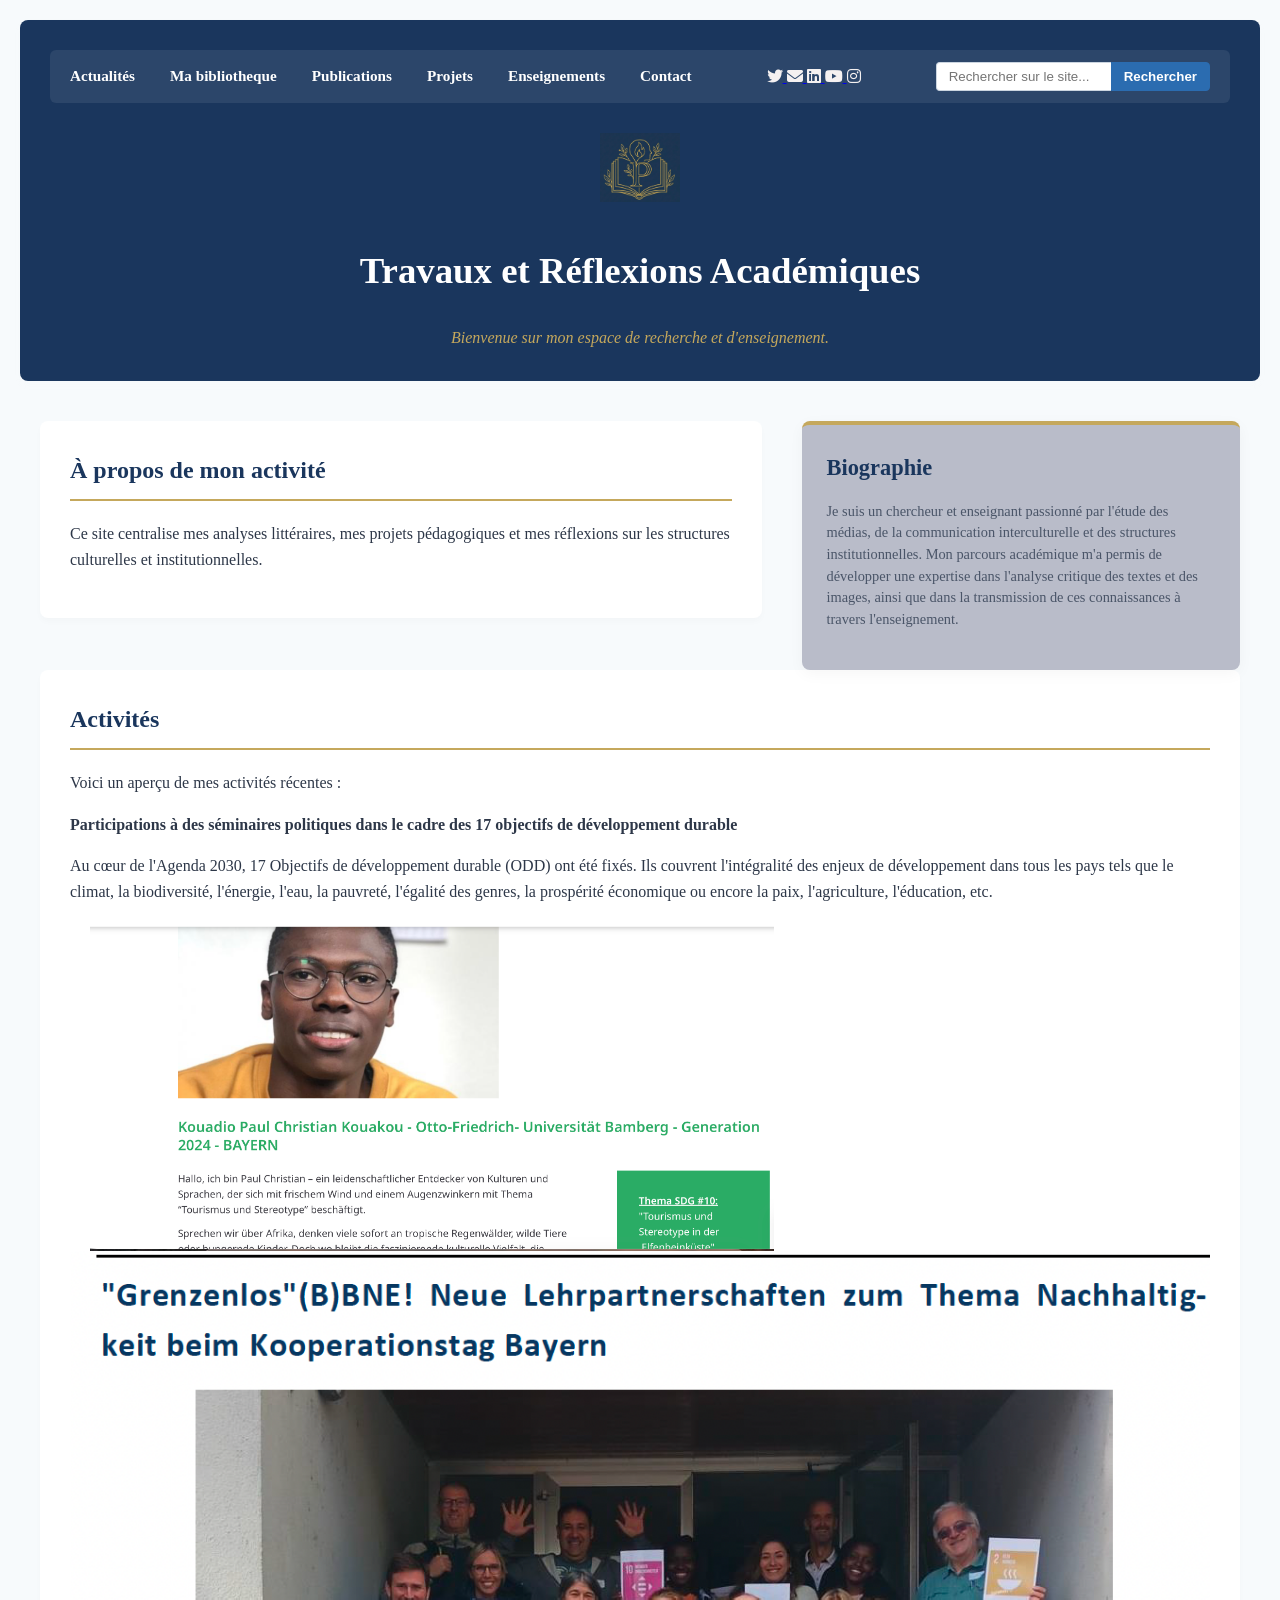
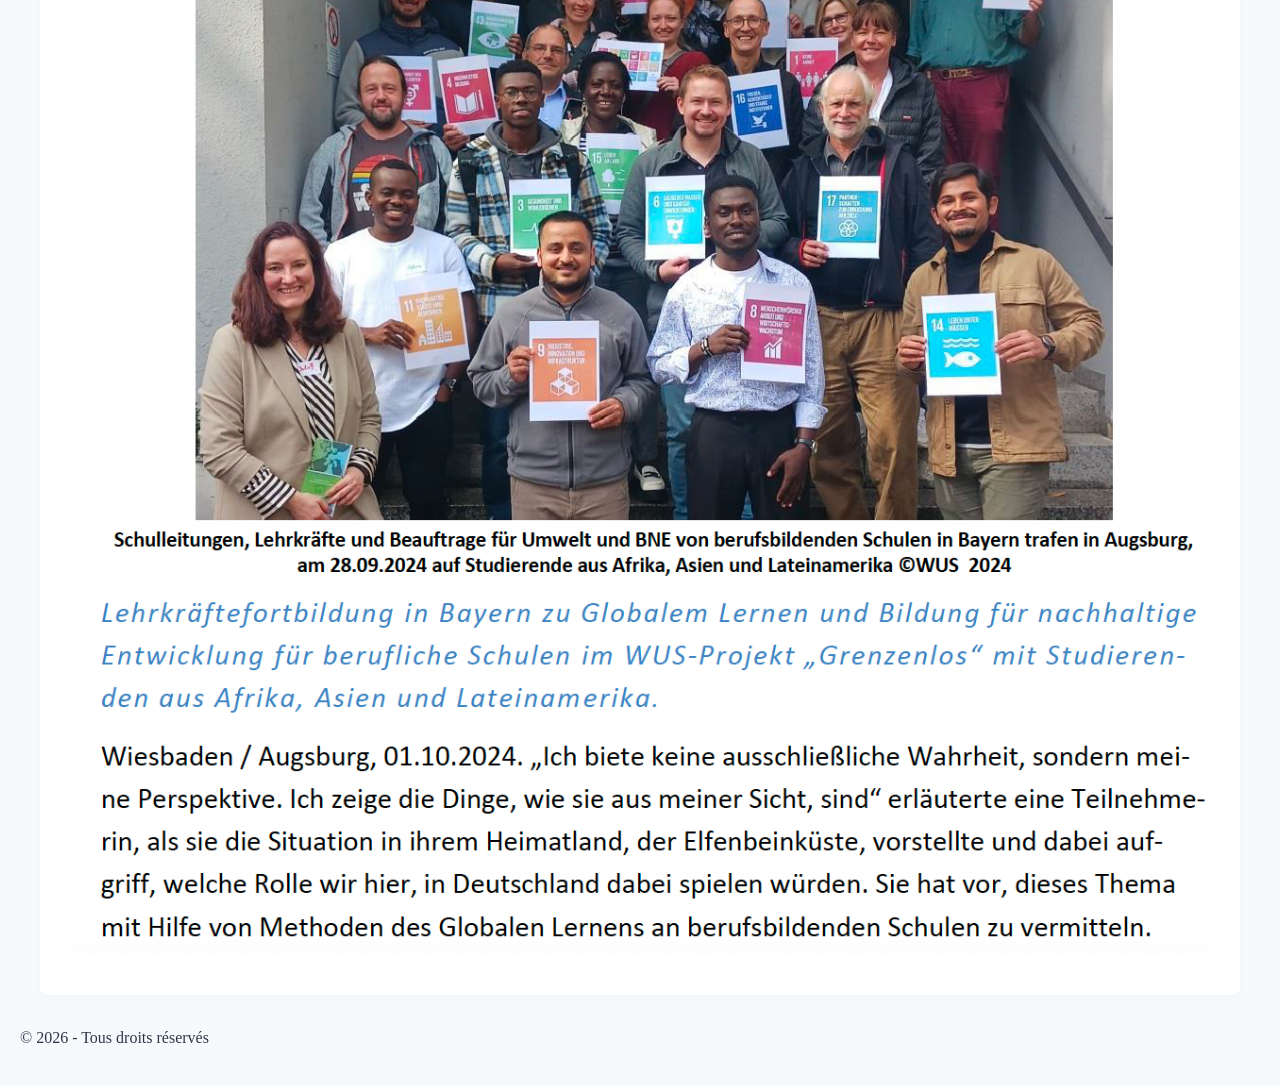
==== index.html @ 334a9cfa "Add files via upload" ====
<!DOCTYPE html>
<html lang="fr">
<head>
    <meta charset="UTF-8">
    <meta name="viewport" content="width=device-width, initial-scale=1.0">
    <title>Mes Reflections Académiques</title>
    <link rel="icon" type="image/x-icon" href="Favicon.ico">
    <link rel="stylesheet" href="https://cdnjs.cloudflare.com/ajax/libs/font-awesome/6.4.0/css/all.min.css">
    <link rel="stylesheet" href="style.css">
</head>
<header>
    <div class="barre-superieure">
        <!-- Liens de navigation (à gauche) -->
        <nav class="menu-navigation">
            <a href="#presentation">Actualités</a>
            <a href="#biographie">Ma bibliotheque</a>
            <a href="#telechargements">Publications</a>
            <a href="#projets">Projets</a>
            <a href="#ressources">Enseignements</a>
            <a href="#contact">Contact</a>
        </nav>
        <!-- Icônes de contact (au centre) -->
         <div class="zone-contact">
                <a href="https://twitter.com/example" target="_blank"</a>
                    <i class="fa-brands fa-twitter"></i>
                <a href="mailto:votre.email@ecole.com" aria-label="Email"</a>
                    <i class="fa-solid fa-envelope"></i>
                <a href="https://linkedin.com/in/example" target="_blank"</a>
                    <i class="fa-brands fa-linkedin"></i>
                <a href="https://youtube.com/example" target="_blank"</a>
                    <i class="fa-brands fa-youtube"></i>
                <a href="https://instagram.com/example" target="_blank"</a>
                    <i class="fa-brands fa-instagram"></i>
                </a>
        </div>
        <!-- Barre de recherche (à droite) -->
        <div class="zone-recherche">
            <form action="#" method="get">
                <input type="text" placeholder="Rechercher sur le site...">
                <button type="submit">Rechercher</button>
            </form>
        </div>
    </div>
    <!-- Titre principal du site -->
    <div class="titre-site">
        <!-- Intégration de l'image du logo -->
    <img src="Mon logo 1.jpg" alt="Logo Académique" class="logo-site">
        <h1>Travaux et Réflexions Académiques</h1>
        <p>Bienvenue sur mon espace de recherche et d'enseignement.</p>
    </div>
</header>
<body>
    <main>
    <!-- ZONE 1 : LES DEUX COLONNES CÔTE À CÔTE -->
    <div class="contenu-principal">
        
        <!-- COLONNE GAUCHE -->
        <div class="colonne-gauche">
            <section id="presentation">
                <h2>À propos de mon activité</h2>
                <p>Ce site centralise mes analyses littéraires, mes projets pédagogiques et mes réflexions sur les structures culturelles et institutionnelles.</p>
            </section>
        </div>

        <!-- COLONNE DROITE (BIOGRAPHIE) -->
        <aside class="colonne-droite biographie-box">
            <h3>Biographie</h3>
            <p>Je suis un chercheur et enseignant passionné par l'étude des médias, de la communication interculturelle et des structures institutionnelles. Mon parcours académique m'a permis de développer une expertise dans l'analyse critique des textes et des images, ainsi que dans la transmission de ces connaissances à travers l'enseignement.</p>
        </aside>

    </div> <!-- FIN DES DEUX COLONNES -->

    <!-- ZONE 2 : LE BLOC DU BAS (REPREND TOUTE LA LARGEUR AUTOMATIQUEMENT) -->
    <div class="bloc-inferieur">
        <section id="activites-recentes">
            <h2>Activités</h2>
            <p>Voici un aperçu de mes activités récentes :</p>
            <p><strong>Participations à des séminaires politiques dans le cadre des 17 objectifs de développement durable</strong></p>
            <p>Au cœur de l'Agenda 2030, 17 Objectifs de développement durable (ODD) ont été fixés. Ils couvrent l'intégralité des enjeux de développement dans tous les pays tels que le climat, la biodiversité, l'énergie, l'eau, la pauvreté, l'égalité des genres, la prospérité économique ou encore la paix, l'agriculture, l'éducation, etc.</p>
            
            <!-- CONTENEUR POUR CALIBRER L'IMAGE -->
            <div class="conteneur-illustration">
            <a href="https://wusgermany.de/de/internationale-studierende/grenzenlos-globales-lernen-der-beruflichen-bildung/grenzenlos-aktive/kouadio-paul-christian-kouakou-otto-friedrich-universitaet-bamberg-generation-2024-bayern" target="_blank" rel="noopener noreferrer">
                <img src="WUS.png" alt="Illustration Activités" class="img-wus">
            </a>
                <img src="wus cooperation.png" alt="Illustration ODD" class="img-presse">
            </div>
        </section>
    </div>
</main>
    </main>
    <footer>
        <p>&copy; 2026 - Tous droits réservés</p>
    </footer>
</body>
</html>
---- style.css ----
/* ==========================================================================
   1. COMPORTEMENT GLOBAL ET FONDATIONS
   ========================================================================== */
html {
    scroll-behavior: smooth;
}

body {
    font-family: 'Georgia', serif;
    background-color: #f7fafc;
    color: #2d3748;
    line-height: 1.6;
    margin: 0;
    padding: 20px;
}

/* --- SÉCURITÉ RESPONSIVE GLOBALE POUR TOUTES LES IMAGES --- */
img {
    max-width: 100%; /* L'image ne peut JAMAIS dépasser la largeur de son parent */
    height: auto;     /* Conserve les proportions pour ne pas déformer l'image */
}

/* ==========================================================================
   2. EN-TÊTE GLOBAL (HEADER BLEU NUIT)
   ========================================================================== */
header {
    background-color: #1a365d;
    padding: 30px;
    border-radius: 8px;
    margin-bottom: 40px;
    box-shadow: 0 4px 6px rgba(234, 231, 231, 0.05);
}

/* Alignement du logo et du texte au centre du header */
.titre-site {
    display: flex;
    flex-direction: column;   /* Aligne verticalement : Logo puis Titre puis Sous-titre */
    align-items: center;       /* Centre le tout horizontalement */
    justify-content: center;
    margin-top: 20px;
    gap: 15px;                /* Crée un espace harmonieux de 15px entre le logo et le titre */
}

/* Redimensionnement précis du logo sur le site */
.logo-site {
    width: 80px;              /* Taille idéale pour que le logo soit visible sans être imposant */
    height: auto;
    display: block;
    transition: transform 0.3s ease; /* Petit effet fluide au survol */
}

/* Optionnel : Une légère animation quand on passe la souris sur le logo */
.logo-site:hover {
    transform: scale(1.05);   /* Le logo grossit très subtilement de 5% */
}
.barre-superieure {
    display: flex;
    flex-direction: row;
    justify-content: space-between;
    align-items: center;
    width: 100%;
    flex-wrap: nowrap;
    
    background-color: rgba(255, 255, 255, 0.08);
    padding: 12px 20px;
    border-radius: 6px;
    margin-bottom: 30px;
    box-sizing: border-box;
}

.menu-navigation {
    display: flex;
    gap: 35px;
}

.menu-navigation a {
    color: #ffffff;
    text-decoration: none;
    font-weight: bold;
    font-size: 0.95rem;
    white-space: nowrap;
    transition: color 0.2s ease;
}

.menu-navigation a:hover {
    color: #c5a85c;
}

.zone-recherche form {
    display: flex;
}

.zone-recherche input {
    width: 150px;
    padding: 6px 12px;
    border: 1px solid #cbd5e0;
    border-right: none;
    border-radius: 4px 0 0 4px;
    outline: none;
    box-shadow: none;
}

.zone-recherche button {
    padding: 6px 12px;
    background-color: #2b6cb0;
    color: white;
    border: 1px solid #2b6cb0;
    border-radius: 0 4px 4px 0;
    cursor: pointer;
    font-weight: bold;
}

.zone-recherche button:hover {
    background-color: #1a365d;
}

.titre-site {
    text-align: center;
    margin-top: 20px;
}

.titre-site h1 {
    color: #ffffff;
    font-size: 2.3rem;
    margin-bottom: 10px;
}

.titre-site p {
    color: #c5a85c;
    font-style: italic;
    margin: 0;
}

/* --- COULEUR DES LOGOS DE L'EN-TÊTE (HAUT) --- */
.barre-superieure .fa-brands, 
.barre-superieure .fa-solid {
    color: #f5f1f1;
    transition: color 0.2s ease;
}

/* Couleur de ces mêmes logos lorsque vous passez la souris dessus */
.barre-superieure a:hover .fa-brands,
.barre-superieure a:hover .fa-solid {
    color: #c5a85c;
}

/* ==========================================================================
   3. DISPOSITION EN DOUBLE COLONNE (ZONES PRINCIPALES)
   ========================================================================== */
main {
    max-width: 1200px;
    margin: 0 auto;
    padding: 0 10px;
}

.contenu-principal {
    display: flex;
    flex-direction: row;            /* Aligne les enfants sur une ligne horizontale */
    justify-content: space-between; /* Distribue l'espace résiduel entre les blocs */
    gap: 40px;                      /* Interstice de 40 pixels entre les colonnes */
    align-items: flex-start;        /* Aligne les sommets des deux blocs par le haut */
    width: 100%;
}

.colonne-gauche {
    flex: 65; 
    width: 65%;                     /* Ajout du symbole % indispensable */
}

.colonne-droite {
    flex: 35;
    width: 35%;                     /* Ajout du symbole % indispensable */
    box-sizing: border-box; 
}

section {
    background: #ffffff;
    padding: 30px;
    margin-bottom: 30px;
    border-radius: 8px;
    box-shadow: 0 4px 6px rgba(0, 0, 0, 0.02);
}

h2 {
    color: #1a365d;
    border-bottom: 2px solid #c5a85c;
    padding-bottom: 10px;
    margin-top: 0;
}

/* ==========================================================================
   4. STRUCTURE DE LA CADRE (BOX) DE BIOGRAPHIE
   ========================================================================== */
.biographie-box {
    background-color: #b9bcc9;
    padding: 25px;
    border-radius: 8px;
    border-top: 4px solid #c5a85c;
    box-shadow: 0 4px 15px rgba(0, 0, 0, 0.04);
}

.biographie-box h3 {
    color: #1a365d;
    font-size: 1.4rem;
    margin-top: 0;
    margin-bottom: 15px;
}

.bio-image-container {
    text-align: left;
    margin-bottom: 15px;
}

.bio-img {
    max-width: 100%;
    height: auto;
    border-radius: 4px;
}

.biographie-box p {
    font-size: 0.9rem;
    line-height: 1.5;
    color: #4a5568;
    text-align: left;
}

/* ==========================================================================
   5. STRUCTURE DE LA SECTION ACTIVITES
   ========================================================================== */
.second-contenu {
    display: flex;
    flex-direction: column;
    gap: 20px;
    margin-top: 30px;
}
   
#activites {
    background-color: #e2e8f0;
    padding: 20px;
    border-radius: 8px;
    margin-top: 30px;
}

.wus-activities {
    list-style-type: none;
    margin: 0;
    padding: 0;
}

.img-wus {
    max-width: 60%;
    height: auto;
    display: block;
    margin: 20px auto 0 20px;
}

/* ==========================================================================
   6. CONTACT ET LOGOS
   ========================================================================== */
.reseaux-sociaux {
    display: flex;
    flex-direction: row;
    gap: 30px;
    margin-top: 25px;
    padding: 0;
    list-style: none;
}

.reseaux-sociaux a {
    font-size: 2.2rem;
    color: #c5a85c;
    text-decoration: none;
    border: none;
    transition: color 0.2s ease;
}

.reseaux-sociaux a:hover {
    color: #efc005;
}

/* ==========================================================================
   7. ADAPTATION SMARTPHONE (SÉCURISÉE)
   ========================================================================== */
@media (max-width: 768px) {
    .contenu-principal {
        flex-direction: column;
    }
    .colonne-gauche, .colonne-droite {
        width: 100%;
    }
}
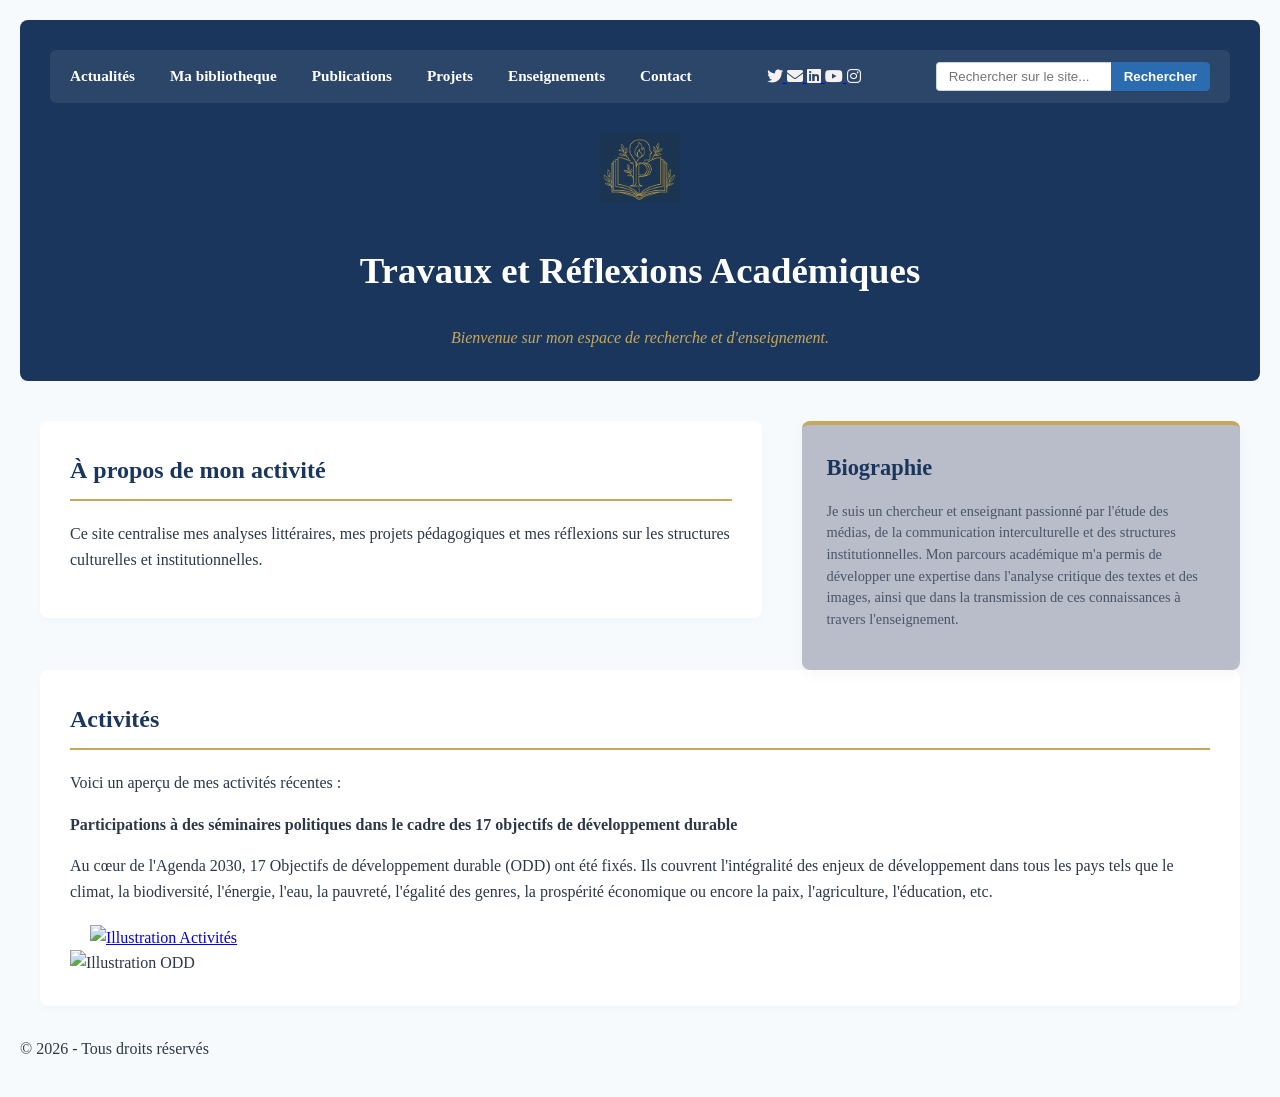
==== commit 933a78ca: "Add files via upload" ====
--- a/index.html
+++ b/index.html
@@ -4,7 +4,7 @@
     <meta charset="UTF-8">
     <meta name="viewport" content="width=device-width, initial-scale=1.0">
     <title>Mes Reflections Académiques</title>
-    <link rel="icon" type="image/x-icon" href="Favicon.ico">
+    <link rel="icon" type="image/x-icon" href="Mon logo 1.jpg">
     <link rel="stylesheet" href="https://cdnjs.cloudflare.com/ajax/libs/font-awesome/6.4.0/css/all.min.css">
     <link rel="stylesheet" href="style.css">
 </head>
@@ -81,9 +81,9 @@
             <!-- CONTENEUR POUR CALIBRER L'IMAGE -->
             <div class="conteneur-illustration">
             <a href="https://wusgermany.de/de/internationale-studierende/grenzenlos-globales-lernen-der-beruflichen-bildung/grenzenlos-aktive/kouadio-paul-christian-kouakou-otto-friedrich-universitaet-bamberg-generation-2024-bayern" target="_blank" rel="noopener noreferrer">
-                <img src="WUS.png" alt="Illustration Activités" class="img-wus">
+                <img src="images/WUS.png" alt="Illustration Activités" class="img-wus">
             </a>
-                <img src="wus cooperation.png" alt="Illustration ODD" class="img-presse">
+                <img src="images/wus cooperation.png" alt="Illustration ODD" class="img-presse">
             </div>
         </section>
     </div>
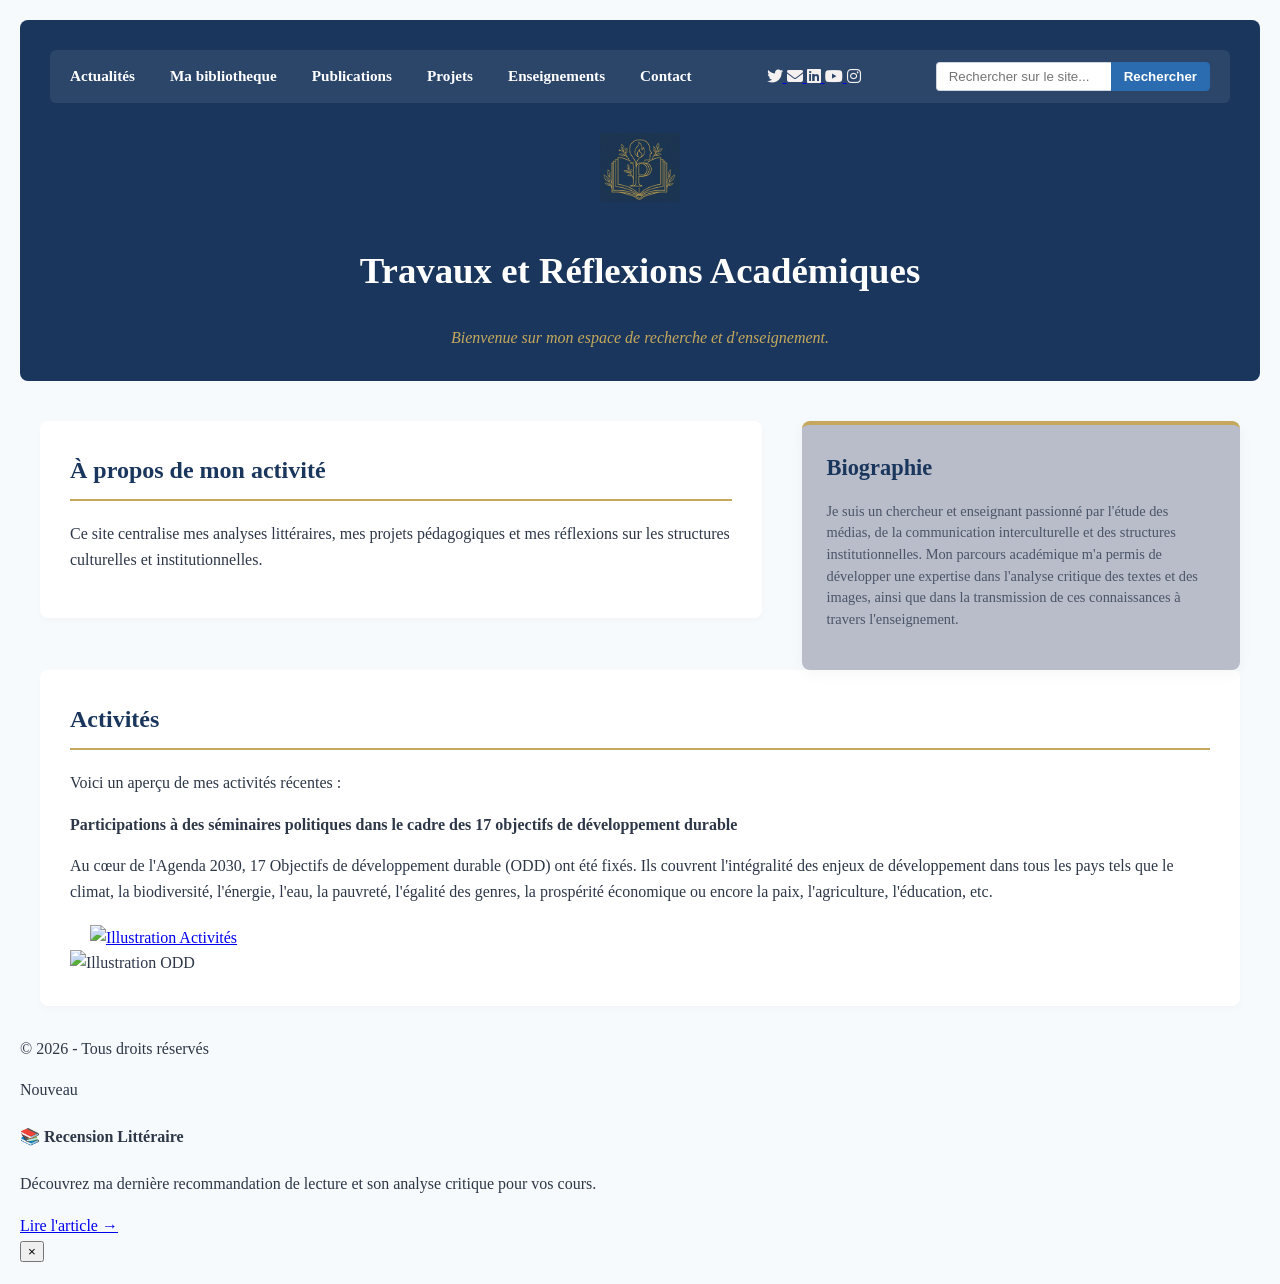
==== commit 39052ddf: "Add files via upload" ====
--- a/index.html
+++ b/index.html
@@ -4,7 +4,7 @@
     <meta charset="UTF-8">
     <meta name="viewport" content="width=device-width, initial-scale=1.0">
     <title>Mes Reflections Académiques</title>
-    <link rel="icon" type="image/x-icon" href="Mon logo 1.jpg">
+    <link rel="icon" type="image/x-icon" href="Favicon.ico">
     <link rel="stylesheet" href="https://cdnjs.cloudflare.com/ajax/libs/font-awesome/6.4.0/css/all.min.css">
     <link rel="stylesheet" href="style.css">
 </head>
@@ -69,7 +69,6 @@
         </aside>
 
     </div> <!-- FIN DES DEUX COLONNES -->
-
     <!-- ZONE 2 : LE BLOC DU BAS (REPREND TOUTE LA LARGEUR AUTOMATIQUEMENT) -->
     <div class="bloc-inferieur">
         <section id="activites-recentes">
@@ -92,5 +91,18 @@
     <footer>
         <p>&copy; 2026 - Tous droits réservés</p>
     </footer>
+<!-- BANDEAU D'ACTUALITÉ DYNAMIQUE -->
+<div id="notification-projet" class="notification-box">
+    <div class="notif-contenu">
+        <span class="notif-badge">Nouveau</span>
+        <h4>📚 Recension Littéraire</h4>
+        <p>Découvrez ma dernière recommandation de lecture et son analyse critique pour vos cours.</p>
+        <a href="bibliotheque.html" class="notif-lien">Lire l'article →</a>
+    </div>
+    <button id="fermer-notif" class="notif-close">&times;</button>
+</div>
+
+<!-- LE LIEN VERS LE SCRIPT JAVASCRIPT -->
+<script src="script.js"></script>
 </body>
 </html>
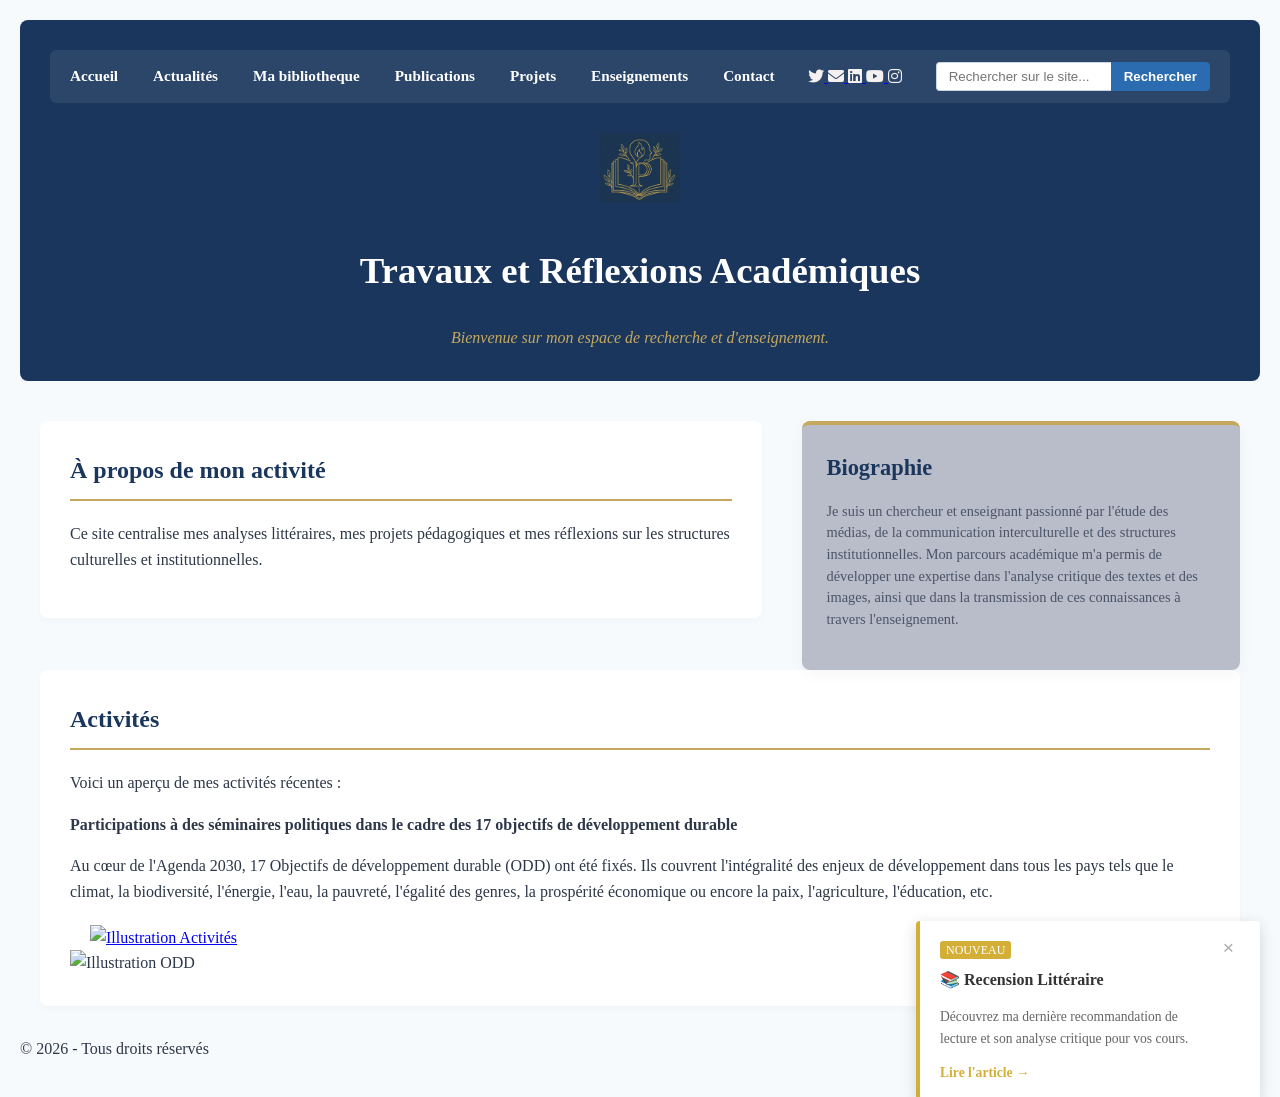
==== commit 2aa97225: "Add files via upload" ====
--- a/index.html
+++ b/index.html
@@ -12,8 +12,9 @@
     <div class="barre-superieure">
         <!-- Liens de navigation (à gauche) -->
         <nav class="menu-navigation">
+            <a href="titre-site">Accueil</a>
             <a href="#presentation">Actualités</a>
-            <a href="#biographie">Ma bibliotheque</a>
+            <a href="bibliotheque.html">Ma bibliotheque</a>
             <a href="#telechargements">Publications</a>
             <a href="#projets">Projets</a>
             <a href="#ressources">Enseignements</a>
--- a/style.css
+++ b/style.css
@@ -288,4 +288,221 @@
     .colonne-gauche, .colonne-droite {
         width: 100%;
     }
+}
+
+/* ==========================================================================
+   ENTRETIEN ET ANIMATIONS (ACTUALITÉS DYNAMIQUES)
+   ========================================================================== */
+
+/* Style de la boîte de notification */
+.notification-box {
+    position: fixed;
+    bottom: -200px; /* Caché sous l'écran au départ */
+    right: 20px;
+    background-color: #ffffff;
+    border-left: 4px solid #d4af37; /* Votre ligne dorée académique */
+    box-shadow: 0 4px 15px rgba(0,0,0,0.15);
+    padding: 15px 20px;
+    border-radius: 4px;
+    width: 300px;
+    z-index: 1000;
+    display: flex;
+    justify-content: space-between;
+    align-items: flex-start;
+    
+    /* L'animation de transition fluide */
+    transition: bottom 0.5s cubic-bezier(0.175, 0.885, 0.32, 1.275);
+}
+
+/* Classe qui sera ajoutée par JavaScript pour faire monter la boîte */
+.notification-box.afficher {
+    bottom: 20px;
+}
+
+/* Détails esthétiques */
+.notif-badge {
+    background-color: #d4af37;
+    color: white;
+    font-size: 0.75rem;
+    padding: 2px 6px;
+    border-radius: 3px;
+    text-transform: uppercase;
+}
+.notification-box h4 { margin: 5px 0; color: #333; }
+.notification-box p { font-size: 0.85rem; color: #666; margin-bottom: 10px; }
+.notif-lien { font-size: 0.85rem; color: #d4af37; text-decoration: none; font-weight: bold; }
+.notif-close { background: none; border: none; font-size: 1.2rem; cursor: pointer; color: #aaa; }
+.notif-close:hover { color: #333; }
+/* ==========================================================================
+   PAGE BIBLIOTHÈQUE
+   ========================================================================== */
+
+.contenu-bibliotheque {
+    max-width: 1100px;
+    margin: 40px auto;
+    padding: 0 20px;
+}
+
+.introduction-page {
+    text-align: center;
+    margin-bottom: 50px;
+}
+
+.introduction-page h1 {
+    color: #333;
+    font-size: 2.2rem;
+    margin-bottom: 10px;
+}
+
+.introduction-page .sous-titre {
+    color: #666;
+    font-style: italic;
+    font-size: 1.1rem;
+    max-width: 700px;
+    margin: 0 auto;
+}
+
+/* Grille pour disposer les cartes de livres de manière moderne */
+.grille-livres {
+    display: grid;
+    grid-template-columns: repeat(auto-fit, minmax(320px, 1fr));
+    gap: 30px;
+}
+
+/* Style de chaque carte de livre */
+.carte-livre {
+    background-color: #fff;
+    border-radius: 6px;
+    box-shadow: 0 4px 12px rgba(0,0,0,0.08);
+    display: flex;
+    overflow: hidden;
+    transition: transform 0.3s ease, box-shadow 0.3s ease;
+}
+
+.carte-livre:hover {
+    transform: translateY(-5px);
+    box-shadow: 0 8px 20px rgba(0,0,0,0.12);
+}
+
+.livre-visuel {
+    background-color: #f7f7f7;
+    width: 100px;
+    display: flex;
+    align-items: center;
+    justify-content: center;
+    border-right: 1px solid #eee;
+}
+
+.icone-livre {
+    font-size: 2.5rem;
+    color: #d4af37; /* Votre couleur dorée académique */
+}
+
+.livre-details {
+    padding: 20px;
+    flex: 1;
+}
+
+.categorie-tag {
+    background-color: #f0f0f0;
+    color: #666;
+    font-size: 0.75rem;
+    padding: 2px 8px;
+    border-radius: 12px;
+    text-transform: uppercase;
+    font-weight: bold;
+}
+
+.livre-details h3 {
+    margin: 10px 0 5px 0;
+    color: #333;
+    font-size: 1.2rem;
+}
+
+.livre-details .auteur {
+    color: #888;
+    font-size: 0.85rem;
+    margin-bottom: 12px;
+}
+
+.livre-details .resume {
+    color: #555;
+    font-size: 0.9rem;
+    line-height: 1.5;
+    margin-bottom: 15px;
+}
+
+.bouton-lecture {
+    color: #d4af37;
+    text-decoration: none;
+    font-weight: bold;
+    font-size: 0.85rem;
+    transition: color 0.2s ease;
+}
+
+.bouton-lecture:hover {
+    color: #bfa030;
+}
+/* ==========================================================================
+   PAGE DE LECTURE (ARTICLE DE RECENSION)
+   ========================================================================== */
+
+.lecture-recension {
+    max-width: 800px; /* Plus étroit pour un confort de lecture optimal */
+    margin: 60px auto;
+    padding: 0 20px;
+}
+
+.entete-lecture {
+    text-align: center;
+    margin-bottom: 40px;
+    border-bottom: 1px solid #eee;
+    padding-bottom: 20px;
+}
+
+.entete-lecture h1 {
+    font-size: 2.5rem;
+    color: #333;
+    margin: 15px 0 10px 0;
+}
+
+.metadonnees {
+    color: #888;
+    font-size: 0.9rem;
+    font-style: italic;
+}
+
+.contenu-texte {
+    font-size: 1.1rem;
+    line-height: 1.75; /* Espace entre les lignes pour reposer les yeux */
+    color: #333;
+}
+
+.contenu-texte h2 {
+    color: #d4af37; /* Votre couleur dorée académique */
+    margin-top: 40px;
+    margin-bottom: 15px;
+    font-size: 1.6rem;
+}
+
+.contenu-texte p {
+    margin-bottom: 25px;
+    text-align: justify; /* Alignement propre du texte */
+}
+
+.actions-navigation {
+    margin-top: 50px;
+    border-top: 1px solid #eee;
+    padding-top: 20px;
+}
+
+.bouton-retour {
+    color: #666;
+    text-decoration: none;
+    font-weight: bold;
+    transition: color 0.2s;
+}
+
+.bouton-retour:hover {
+    color: #d4af37;
 }
